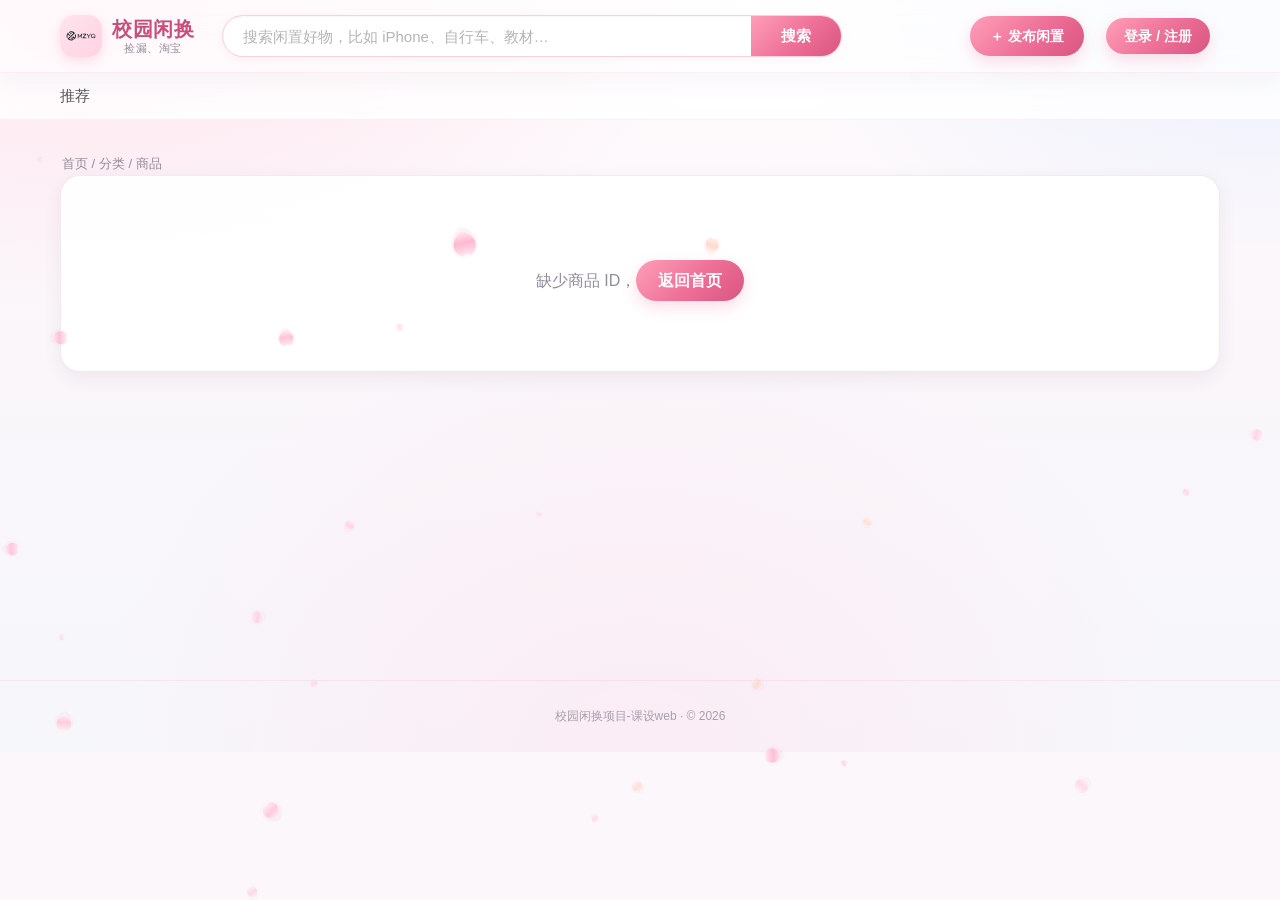
==== detail.html @ 42c60535 "feat: 校园闲换 - 校园二手交易平台（Flask + MySQL）" ====
<!DOCTYPE html>
<!-- 商品详情页：URL 中携带商品 id，如 detail.html?id=1001
     内容由 detail.js 从后端接口读取并渲染（多图相册 / 拍下下单 / 私信卖家） -->
<html lang="zh-CN">

<head>
    <meta charset="UTF-8" />
    <meta name="viewport" content="width=device-width, initial-scale=1.0" />
    <title>商品详情 - 校园闲换</title>
    <link rel="stylesheet" href="css/style.css" />
    <link rel="stylesheet" href="css/pages.css" />
    <meta name="theme-color" content="#FF9FB8" />
    <link rel="stylesheet" href="css/theme.css" />
</head>

<body data-page="detail">

    <header class="header">
        <div class="container header-inner">

            <a class="logo" href="index.html">
                <img src="logo.svg" class="logo-icon">
                <span class="logo-brand">
                    <span class="logo-text">校园闲换</span>
                    <span class="logo-sub">捡漏、淘宝</span>
                </span>
            </a>

            <div class="search-bar">
                <input type="text" id="searchInput" placeholder="搜索闲置好物，比如 iPhone、自行车、教材…" />
                <button type="button" id="searchBtn">搜索</button>
            </div>

            <div class="header-actions">
                <a class="publish-btn" href="publish.html">＋ 发布闲置</a>
                <div class="user-chip" id="userChip"></div>
            </div>

        </div>
    </header>

    <!-- 分类栏：动态生成，点击回到首页对应分类 -->
    <nav class="cat-bar">
        <div class="container cat-inner" id="catBar"></div>
    </nav>

    <main class="container main">

        <div class="breadcrumb">
            <a href="index.html">首页</a>
            / <span id="bcCat">分类</span>
            / <span id="bcTitle">商品</span>
        </div>

        <div id="detailBox"></div>

        <div class="section-card" id="descCard" style="display:none;">
            <div class="section-title">商品描述</div>
            <div class="desc-text" id="detailDesc"></div>
        </div>

        <div class="related-section" id="relatedSection" style="display:none;">
            <div class="section-title">相关推荐</div>
            <div class="product-grid" id="relatedList"></div>
        </div>

    </main>

    <footer class="footer">
        校园闲换项目-课设web · © 2026
    </footer>

    <script src="js/data.js"></script>
    <script src="js/detail.js"></script>

    <!-- 樱花飘落花瓣背景：轻量无依赖，不遮挡内容与点击 -->
    <script src="js/petals.js"></script>
</body>
</html>
---- css/style.css ----
/* ================================================================
   闲换集市 —— 闲鱼风 PC 网页样式
   配色：闲鱼黄 #FFDE00 + 价格红 #FF5000 + 浅灰页面底
   ================================================================ */

/* ---------- 一、全局重置 ---------- */
* {
    margin: 0;
    padding: 0;
    box-sizing: border-box;
}

/* ---------- 二、基础样式与主题变量 ---------- */
:root {
    --xy-yellow: #25bac5;        /* 闲鱼品牌黄 */
    --xy-yellow-dark: #a33a74;   /* 按钮悬停时的深黄 */
    --xy-red: #FF5000;           /* 价格橙红 */
    --xy-text: #222222;          /* 主文字 */
    --xy-text-sub: #999999;      /* 次要文字（灰） */
    --xy-bg: #F6F7F9;            /* 页面浅灰底 */
    --xy-border: #ECECEC;        /* 卡片/输入框边框 */
}

body {
    font-family: "HarmonyOS Sans", "PingFang SC", "Microsoft YaHei", "Helvetica Neue", Arial, sans-serif; /* 中文字体优先 */
    background: var(--xy-bg); /* 页面浅灰底 */
    color: var(--xy-text); /* 主文字 */
    line-height: 1.6; /* 行高 */
}

a {
    text-decoration: none; /* 无下划线 */
    color: inherit; /* 继承父元素颜色 */
}

ul {
    list-style: none; /* 无列表项前缀 */
}

button {
    font-family: inherit;
}

/* 内容容器：限制最大宽度并水平居中 */
.container {
    max-width: 1200px; /* 最大宽度 */
    margin: 0 auto; /* 水平居中 */
    padding: 0 20px; /* 内边距 */
}

/* 圆形小头像（昵称首字） */
.avatar { 
    flex-shrink: 0; /* 不压缩 */
    width: 30px; /* 头像宽度 */
    height: 30px; /* 头像高度 */
    border-radius: 50%; /* 圆角 */
    color: #fff; /* 文字颜色 */
    display: inline-flex; /* 内联弹性布局 */
    align-items: center; /* 垂直居中 */
    justify-content: center; /* 水平居中 */
    font-size: 13px; /* 文字大小 */
    font-weight: 600; /* 文字粗细 */
}

/* ================================================================
   三、顶部导航栏（白底，吸顶）
   ================================================================ */
.header {
    background: #fff; /* 白底 */
    position: sticky; /* 吸顶 */
    top: 0; /* 吸顶位置 */
    z-index: 100; /* 层级 */
    box-shadow: 0 1px 6px rgba(0, 0, 0, 0.06); /* 阴影 */
}

.header-inner {
    display: flex; /* 弹性布局 */
    align-items: center; /* 垂直居中 */
    gap: 28px; /* 间距 */
    height: 72px; /* 高度 */
}

/* Logo：黄色圆角方块 + 站点名 */
.logo {
    display: flex; /* 弹性布局 */
    align-items: center; /* 垂直居中 */
    gap: 10px; /* 间距 */
    flex-shrink: 0; /* 不压缩 */
}

.logo-icon {
    width: 42px; /* 图标宽度 */
    height: 42px; /* 图标高度 */
    border-radius: 12px; /* 圆角 */
    background: var(--xy-yellow); /* 背景颜色 */
    display: flex; /* 弹性布局 */
    align-items: center; /* 垂直居中 */
    justify-content: center; /* 水平居中 */
    font-size: 24px; /* 图标大小 */
}

.logo-brand {
    display: flex; /* 弹性布局 */
    flex-direction: column; /* 垂直方向 */
    align-items: center; /* 垂直居中 */
    line-height: 1.25;
}

.logo-text {
    font-size: 20px; /* 文字大小 */
    font-weight: 800; /* 文字粗细 */
    color: #111; /* 文字颜色 */
}

.logo-sub {
    font-size: 11px; /* 文字大小 */
    color: var(--xy-text-sub); /* 文字颜色 */
}

/* 搜索条：黄色描边胶囊 + 黄色搜索按钮 */
.search-bar {
    flex: 1; /* 弹性布局 */
    max-width: 620px; /* 最大宽度 */
    display: flex; /* 弹性布局 */
    align-items: center; /* 垂直居中 */
    border: 2px solid var(--xy-yellow); /* 边框 */
    border-radius: 999px; /* 圆角 */
    background: #fff; /* 背景颜色 */
    overflow: hidden; /* 隐藏超出出部分 */
}

.search-bar input {
    flex: 1; /* 弹性布局 */
    border: none; /* 无边框 */
    outline: none; /* 无轮廓线 */
    padding: 0 20px; /* 内边距 */
    font-size: 15px; /* 文字大小 */
    height: 40px; /* 高度 */
    background: transparent; /* 透明背景 */
    color: var(--xy-text); /* 文字颜色 */
}

.search-bar input::placeholder {
    color: #b5b5b5; /* 占位符文字颜色 */
}

.search-bar button {
    border: none; /* 无边框 */
    background: var(--xy-yellow); /* 背景颜色 */
    color: #111; /* 文字颜色 */
    font-weight: 700; /* 文字粗细 */
    font-size: 15px; /* 文字大小 */
    height: 40px; /* 高度 */
    padding: 0 30px; /* 内边距 */
    cursor: pointer; /* 鼠标悬停时的指针 */
    transition: background 0.2s; /* 背景颜色过渡 */
}

.search-bar button:hover {
    background: var(--xy-yellow-dark);
}

/* 导航右侧操作区 */
.header-actions {
    margin-left: auto; /* 自动左外边距 */
    display: flex; /* 弹性布局 */
    align-items: center; /* 垂直居中 */
    gap: 18px; /* 间距 */
    flex-shrink: 0; /* 不压缩 */
}

/* 发布闲置按钮（黄色胶囊） */
.publish-btn {
    background: var(--xy-yellow); /* 背景颜色 */
    color: #111; /* 文字颜色 */
    font-weight: 700; /* 文字粗细 */
    font-size: 14px; /* 文字大小 */
    padding: 9px 20px; /* 内边距 */
    border-radius: 999px; /* 圆角 */
    transition: background 0.2s, transform 0.15s; /* 背景颜色过渡 */
}

.publish-btn:hover {
    background: var(--xy-yellow-dark); /* 背景颜色 */
    color: #fff; /* 文字颜色 */
    font-weight: 700; /* 文字粗细 */
    font-size: 14px; /* 文字大小 */
    transform: translateY(-1px);
}

/* 消息入口 */
.icon-link {
    color: #555; /* 文字颜色 */
    font-size: 14px; /* 文字大小 */
    white-space: nowrap; /* 不换行 */
}

.icon-link:hover {
    color: #111; /* 文字颜色 */
}

/* 用户芯片：头像 + 昵称（点击退出登录） */
.user-chip {
    display: flex; /* 弹性布局 */
    align-items: center; /* 垂直居中 */
    gap: 8px; /* 间距 */
    cursor: pointer; /* 鼠标悬停时的指针 */
    padding: 4px 10px 4px 4px; /* 内边距 */
    border-radius: 999px; /* 圆角 */
    transition: background 0.2s; /* 背景颜色过渡 */
}

.user-chip:hover {
    background: #f4f4f4; /* 背景颜色 */
}

.user-chip .user-name {
    font-size: 14px; /* 文字大小 */
    color: #333; /* 文字颜色 */
    max-width: 96px; /* 最大宽度 */
    overflow: hidden; /* 隐藏超出出部分 */
    text-overflow: ellipsis; /* 文字超出部分省略号 */
    white-space: nowrap; /* 不换行 */
}

/* ================================================================
   四、分类导航栏（白底文字链，吸顶在导航栏下方）
   ================================================================ */
.cat-bar {
    background: #fff; /* 背景颜色 */
    border-bottom: 1px solid var(--xy-border); /* 边框 */
    position: sticky; /* 吸顶 */
    top: 72px; /* 吸顶位置 */
    z-index: 99; /* 层级 */
}

.cat-inner {
    display: flex; /* 弹性布局 */
    align-items: center; /* 垂直居中 */
    gap: 30px; /* 间距 */
    height: 46px; /* 高度 */
    overflow-x: auto; /* 水平滚动 */
    scrollbar-width: none;       /* Firefox 隐藏滚动条 */
}

.cat-inner::-webkit-scrollbar {
    display: none;               /* Chrome 隐藏滚动条 */
}

.cat-btn {
    background: none; /* 透明背景 */
    border: none; /* 无边框 */
    font-size: 15px; /* 文字大小 */
    color: #555; /* 文字颜色 */
    cursor: pointer; /* 鼠标悬停时的指针 */
    white-space: nowrap; /* 不换行 */
    padding: 4px 0; /* 内边距 */
    position: relative; /* 相对定位 */
    transition: color 0.2s; /* 文字颜色过渡 */
}

.cat-btn:hover {
    color: #111;
}

/* 分类右侧的商品数量角标 */
.cat-num {
    display: inline-block; /* 行内块 */
    min-width: 18px; /* 最小宽度 */
    margin-left: 4px; /* 左边距 */
    padding: 0 5px; /* 内边距 */
    font-size: 11px; /* 文字大小 */
    line-height: 16px; /* 行高 */
    text-align: center; /* 居中 */
    color: #999; /* 文字颜色 */
    background: #f5f5f5; /* 背景颜色 */
    border-radius: 9px; /* 圆角 */
    vertical-align: 1px; /* 垂直对齐 */
}

.cat-btn.active .cat-num {
    color: #7a5c00; /* 文字颜色 */
    background: #fff3cc; /* 背景颜色 */
}

/* 选中分类：黑色加粗 + 黄色下划线 */
.cat-btn.active {
    color: #111; /* 文字颜色 */
    font-weight: 700; /* 文字粗细 */
}

.cat-btn.active::after {
    content: ''; /* 空内容 */
    display: block; /* 块级元素 */
    margin: 0 auto; /* 居中 */
    width: 22px; /* 宽度 */
    height: 3px; /* 高度 */
    position: absolute; /* 绝对定位 */
    left: 50%;
    transform: translateX(-50%); /* 居中 */
    bottom: -8px; /* 底部位置 */
    width: 22px; /* 宽度 */
    height: 3px; /* 高度 */
    border-radius: 2px; /* 圆角 */
    background: var(--xy-yellow); /* 背景颜色 */
}

/* ================================================================
   五、主区域与筛选条
   ================================================================ */
.main {
    padding-top: 18px; /* 顶部内边距 */
    padding-bottom: 50px; /* 底部内边距 */
    min-height: 60vh; /* 最小高度 */
}

.filter-bar {
    display: flex; /* 弹性布局 */
    justify-content: space-between; /* 两端对齐 */
    align-items: center; /* 垂直居中 */
    padding: 6px 2px 16px; /* 内边距 */
    font-size: 14px; /* 文字大小 */
    color: #666; /* 文字颜色 */
}

.filter-bar strong {
    color: var(--xy-red); /* 文字颜色 */
    font-weight: 700; /* 文字粗细 */
}

/* “只看收藏”开关按钮 */
.fav-toggle {
    background: #fff; /* 背景颜色 */
    border: 1px solid var(--xy-border); /* 边框 */
    border-radius: 999px; /* 圆角 */
    padding: 7px 18px;
    font-size: 13px; /* 文字大小 */
    color: #666; /* 文字颜色 */
    cursor: pointer; /* 鼠标悬停时的指针 */
    transition: all 0.2s; /* 所有属性过渡 */
}

.fav-toggle:hover {
    border-color: var(--xy-yellow); /* 边框颜色 */
}

.fav-toggle.active {
    background: #FFF7D6; /* 背景颜色 */
    border-color: var(--xy-yellow); /* 边框颜色 */
    color: #111; /* 文字颜色 */
    font-weight: 600;
}

/* ================================================================
   六、商品网格与商品卡片
   ================================================================ */
.product-grid {
    display: grid;
    /* 自动填充：每列最小 210px，屏宽变化时列数自适应（5→4→3→2） */
    grid-template-columns: repeat(auto-fill, minmax(210px, 1fr)); /* 列模板 */
    gap: 14px; /* 间距 */
}

.product-card {
    background: #fff;
    border: 1px solid #F0F0F0; /* 边框 */
    border-radius: 12px; /* 圆角 */
    overflow: hidden; /* 隐藏超出出部分 */
    cursor: pointer; /* 鼠标悬停时的指针 */
    transition: transform 0.2s, box-shadow 0.2s; /* 所有属性过渡 */
}

.product-card:hover {
    transform: translateY(-3px);
    box-shadow: 0 10px 26px rgba(0, 0, 0, 0.1);
}

/* 图片区：正方形，收藏心形浮在右上角 */
.card-img-wrap {
    position: relative; /* 相对定位 */
    width: 100%; /* 宽度 */
    aspect-ratio: 1 / 1; /* 宽高比 */
    background: #f2f2f2; /* 背景颜色 */
}

.card-img {
    width: 100%; /* 宽度 */
    height: 100%; /* 高度 */
    object-fit: cover; /* 图片等比例缩放 */
    display: block; /* 块级元素 */
}

.fav-btn {
    position: absolute; /* 绝对定位 */
    top: 8px; /* 顶部位置 */
    right: 8px; /* 右侧位置 */
    width: 30px; /* 宽度 */
    height: 30px; /* 高度 */
    border: none; /* 无边框 */
    border-radius: 50%; /* 圆角 */
    background: rgba(255, 255, 255, 0.92); /* 背景颜色 */
    box-shadow: 0 1px 5px rgba(0, 0, 0, 0.18); /* 阴影 */
    color: #c9c9c9; /* 文字颜色 */
    font-size: 15px; /* 文字大小 */
    line-height: 1; /* 行高 */
    text-align: center; /* 居中对齐 */
    line-height: 30px; /* 行高 */
    cursor: pointer; /* 鼠标悬停时的指针 */
    transition: transform 0.15s, color 0.15s; /* 所有属性过渡 */
}

.fav-btn:hover {
    transform: scale(1.12); /* 缩放 */
    color: var(--xy-red); /* 文字颜色 */
}

.fav-btn.active {
    color: var(--xy-red); /* 文字颜色 */
}



/* 卡片文字区 */
.card-body {
    padding: 10px 12px 12px; /* 内边距 */
}

/* 标题：最多两行，超出省略 */
.card-title {
    font-size: 14px; /* 文字大小 */
    line-height: 1.4; /* 行高 */
    color: #222; /* 文字颜色 */
    height: 2.8em; /* 高度 */
    display: -webkit-box; /* 弹性布局 */
    -webkit-line-clamp: 2; /* 行数 */
    -webkit-box-orient: vertical; /* 垂直方向 */
    overflow: hidden; /* 隐藏超出出部分 */
}

/* 价格：闲鱼红，大号加粗，原价划线灰字 */
.card-price {
    margin-top: 8px; /* 顶部外边距 */
    color: var(--xy-red); /* 文字颜色 */
    font-weight: 800; /* 文字粗细 */
    font-size: 19px; /* 文字大小 */
    line-height: 1.2; /* 行高 */
}

.card-price .yuan {
    font-size: 13px; /* 文字大小 */
    font-weight: 700; /* 文字粗细 */
    margin-right: 1px; /* 右侧外边距 */
}

.card-price .orig {
    font-size: 12px; /* 文字大小 */
    font-weight: 400; /* 文字粗细 */
    color: #bbbbbb; /* 文字颜色 */
    text-decoration: line-through; /* 下划线 */
    margin-left: 8px; /* 左侧外边距 */
}

/* 卖家行：小头像 + 昵称·地区 + 想要人数 */
.card-seller {
    display: flex; /* 弹性布局 */
    align-items: center; /* 垂直居中对齐 */
    gap: 6px; /* 间距 */
    margin-top: 10px; /* 顶部外边距 */
    font-size: 12px; /* 文字大小 */
    color: var(--xy-text-sub); /* 文字颜色 */
}

.card-seller .avatar {
    width: 20px; /* 宽度 */
    height: 20px; /* 高度 */
    font-size: 10px; /* 文字大小 */
}

.card-seller .seller-name {
    overflow: hidden; /* 隐藏超出出部分 */
    text-overflow: ellipsis; /* 文字超出部分省略号 */
    white-space: nowrap; /* 不换行 */
}

.card-seller .wants {
    margin-left: auto; /* 左侧外边距 */
    /* 不压缩 */
    flex-shrink: 0;
}

/* ---------- 空状态 ---------- */
.empty-state {
    grid-column: 1 / -1; /* 占满整行 */
    /* 居中对齐 */
    text-align: center; /* 居中对齐 */
    padding: 70px 0; /* 内边距 */
    color: var(--xy-text-sub); /* 文字颜色 */
    background: #fff; /* 背景颜色 */
    border-radius: 12px; /* 圆角 */
}

.empty-state .empty-icon {
    font-size: 48px; /* 文字大小 */
    margin-bottom: 12px; /* 底部外边距 */
}

.empty-state a {
    color: #111; /* 文字颜色 */
    font-weight: 700; /* 文字粗细 */
    background: var(--xy-yellow); /* 背景颜色 */
    padding: 8px 22px; /* 内边距 */
    border-radius: 999px; /* 圆角 */
    display: inline-block; /* 行内块元素 */
    /* 顶部外边距 */
    margin-top: 14px;
}

/* ================================================================
   七、页脚
   ================================================================ */
.footer {
    background: #fff; /* 背景颜色 */
    border-top: 1px solid var(--xy-border); /* 边框 */
    text-align: center; /* 居中对齐 */
    color: #bbbbbb; /* 文字颜色 */
    font-size: 12px; /* 文字大小 */
    padding: 26px 0; /* 内边距 */
    margin-top: 20px; /* 顶部外边距 */
}

/* ================================================================
   八、发布页表单
   ================================================================ */
.form-card {
    max-width: 720px; /* 最大宽度 */
    margin: 24px auto; /* 居中 */
    background: #fff; /* 背景颜色 */
    border-radius: 16px; /* 圆角 */
    padding: 32px 36px; /* 内边距 */
}

.form-title {
    font-size: 22px; /* 文字大小 */
    font-weight: 800; /* 文字粗细 */
    margin-bottom: 6px; /* 底部外边距 */
}

.form-title .tip {
    font-size: 13px; /* 文字大小 */
    font-weight: 400; /* 文字粗细 */
    color: var(--xy-text-sub); /* 文字颜色 */
    margin-left: 10px; /* 左侧外边距 */
}

.form-item {
    margin-bottom: 20px; /* 底部外边距 */
}

.form-item label {
    display: block;
    font-size: 14px; /* 文字大小 */
    font-weight: 600; /* 文字粗细 */
    margin-bottom: 8px; /* 底部外边距 */
    color: #333;
}

.form-item label .required {
    color: var(--xy-red); /* 文字颜色 */
    margin-right: 2px; /* 右侧外边距 */
}

.form-item input[type="text"],
.form-item input[type="number"],
.form-item select,
.form-item textarea {
    width: 100%;
    border: 1px solid #E0E0E0; /* 边框 */
    border-radius: 10px; /* 圆角 */
    padding: 11px 14px;
    font-size: 14px; /* 文字大小 */
    font-family: inherit; /* 字体 */
       outline: none; /* 无轮廓线 */
    background: #fff; /* 背景颜色 */
    color: var(--xy-text); /* 文字颜色 */
    transition: border-color 0.2s; /* 边框颜色过渡 */
}

.form-item input:focus,
.form-item select:focus,
.form-item textarea:focus {
    border-color: var(--xy-yellow); /* 边框颜色 */
}

.form-item textarea {
    resize: vertical; /* 垂直调整大小 */
    line-height: 1.7; /* 行高 */
    padding: 11px 14px; /* 内边距 */
}

/* 两个表单项并排 */
.form-row {
    display: flex; /* 弹性布局 */
    gap: 18px; /* 间距 */
}

.form-row .form-item {
    flex: 1; /* 占满剩余空间 */
}

/* 预设图片选择器 */
.img-picker {
    display: grid; /* 网格布局 */
    grid-template-columns: repeat(4, 1fr); /* 4列 */
    gap: 10px; /* 间距 */
}

.img-picker label {
    position: relative;
    display: block;
    aspect-ratio: 1 / 1; /* 方形 */
    padding: 10px; /* 内边距 */
    border: 2px solid transparent; /* 边框 */
    border-radius: 10px;
    overflow: hidden;
    cursor: pointer;
    margin-bottom: 0;
}

.img-picker label.selected {
    border-color: var(--xy-yellow);
    box-shadow: 0 0 0 2px rgba(255, 222, 0, 0.35);
}

.img-picker label img {
    width: 100%;
    height: 100%;
    object-fit: cover;
    display: block;
}

.img-picker input {
    position: absolute; /* 绝对定位 */
    opacity: 0; /* 透明度 */
    /* 无指针事件 */
    pointer-events: none; /* 无指针事件 */
}

/* 发布按钮 */
.submit-btn {
    width: 100%;
    background: var(--xy-yellow);
    border: none; /* 无边框 */
    border-radius: 999px;
    padding: 14px; /* 内边距 */
    font-size: 17px;
    font-weight: 800;
    color: #111;
    cursor: pointer; /* 指针光标 */
    transition: background 0.2s, transform 0.15s;
}

.submit-btn:hover {
    background: var(--xy-yellow-dark);
    transform: translateY(-1px); /* 上移1px */
    /* 指针光标 */
    cursor: pointer;
}

/* ================================================================
   九、详情页
   ================================================================ */
.breadcrumb {
    font-size: 13px;
    color: var(--xy-text-sub); /* 文字颜色 */
    padding: 16px 2px 0; /* 内边距 */
}

.breadcrumb a:hover {
    color: #111;
}

/* 商品主卡片：左图右信息 */
.detail-card {
    display: grid;
    grid-template-columns: 440px 1fr; /* 440px 图片，1fr 信息 */
    gap: 36px;
    background: #fff;
    border-radius: 16px; /* 圆角 */
    padding: 28px; /* 内边距 */
    margin-top: 14px; /* 顶部外边距 */
}

.detail-img {
    width: 100%;
    aspect-ratio: 1 / 1;
    object-fit: cover;
    border-radius: 12px; /* 圆角 */
    background: #f2f2f2; /* 背景颜色 */
    display: block; /* 块级元素 */
    margin: 0 auto; /* 居中 */
}

.detail-title {
    font-size: 22px; /* 文字大小 */
    font-weight: 700; /* 文字粗细 */
    line-height: 1.45; /* 行高 */
}

/* 价格区：浅黄底 */
.detail-price-box {
    background: #FFF8E1; /* 背景颜色 */
    border-radius: 12px; /* 圆角 */
    padding: 16px 20px; /* 内边距 */
    margin: 18px 0; /* 外边距 */
    display: flex;
    align-items: baseline; /* 基线对齐 */
    gap: 12px;
}

.detail-price {
    color: var(--xy-red);
    font-size: 34px; /* 文字大小 */
    font-weight: 800; /* 文字粗细 */
    line-height: 1; /* 行高 */
}

.detail-price .yuan {
    font-size: 20px; /* 文字大小 */
}

.detail-orig {
    color: #b0b0b0; /* 文字颜色 */
    font-size: 14px; /* 文字大小 */
    text-decoration: line-through;
}

.detail-price-tip {
    margin-left: auto;
    font-size: 12px; /* 文字大小 */
    color: #b58a00;
}

/* 商品 meta 信息（成色/地区/浏览/发布时间） */
.detail-meta {
    display: flex;
    flex-wrap: wrap; /* 换行 */
    gap: 8px 22px;
    font-size: 13px; /* 文字大小 */
    color: var(--xy-text-sub);
    margin-bottom: 6px;
}

.detail-meta .tag {
    background: #f4f4f4; /* 背景颜色 */
    color: #666; /* 文字颜色 */
    border-radius: 4px;
    padding: 2px 8px; /* 内边距 */
}

/* 卖家卡片 */
.seller-card {
    display: flex;
    align-items: center; /* 垂直居中 */
       gap: 12px;
    border: 1px solid var(--xy-border);
    border-radius: 12px;
    padding: 14px 16px; /* 内边距 */
    margin: 18px 0; /* 外边距 */
}

.seller-card .avatar {
    width: 44px; /* 头像大小 */
    height: 44px; /* 头像大小 */
    font-size: 18px; /* 文字大小 */
}

.seller-info {
    line-height: 1.4; /* 行高 */
}

.seller-info .seller-nick {
    font-size: 15px; /* 文字大小 */
    font-weight: 700; /* 文字粗细 */
    color: #222; /* 文字颜色 */
}

.seller-info .seller-sub {
    font-size: 12px; /* 文字大小 */
    color: var(--xy-text-sub); /* 文字颜色 */
}

.seller-card .contact-btn {
    margin-left: auto;
    border: 1px solid #ddd;
    background: #fff;
    border-radius: 999px;
    padding: 8px 20px; /* 内边距 */
    font-size: 13px; /* 文字大小 */
    cursor: pointer; /* 指针光标 */
    color: #333; /* 文字颜色 */
}

.seller-card .contact-btn:hover {
    border-color: var(--xy-yellow);
}

/* 操作按钮行 */
.action-row {
    display: flex; /* 弹性布局 */
    gap: 12px;
    margin-top: 22px; /* 顶部外边距 */
}

.btn-want {
    flex: 1;
    background: var(--xy-yellow); /* 背景颜色 */
    border: none;
    border-radius: 999px;
    padding: 14px; /* 内边距 */
    font-size: 17px; /* 文字大小 */
    font-weight: 800; /* 文字粗细 */
    color: #111; /* 文字颜色 */
    cursor: pointer; /* 指针光标 */
    transition: background 0.2s, transform 0.15s; /* 过渡效果 */
}

.btn-want:hover {
    background: var(--xy-yellow-dark); /* 背景颜色 */
    transform: translateY(-1px); /* 上移1px */
}

.btn-fav {
    border: 1px solid #ddd; /* 边框 */
    background: #fff;
    border-radius: 999px; /* 圆角 */
    padding: 0 30px; /* 内边距 */
    font-size: 15px; /* 文字大小 */
    color: #555; /* 文字颜色 */
    cursor: pointer; /* 指针光标 */
    transition: all 0.2s; /* 过渡效果 */
}

.btn-fav:hover {
    border-color: var(--xy-red); /* 边框颜色 */
    color: var(--xy-red); /* 文字颜色 */
}

.btn-fav.active {
    border-color: var(--xy-red); /* 边框颜色 */
    color: var(--xy-red); /* 文字颜色 */
    background: #FFF3EF; /* 背景颜色 */
}

/* 描述区 & 相关推荐 */
.section-card {
    background: #fff; /* 背景颜色 */
    border-radius: 16px; /* 圆角 */
    padding: 24px 28px; /* 内边距 */
    margin-top: 16px; /* 顶部外边距 */
}

.section-title {
    font-size: 17px; /* 文字大小 */
    font-weight: 800; /* 文字粗细 */
    margin-bottom: 14px; /* 底部外边距 */
}

.desc-text {
    font-size: 15px;
    color: #333; /* 文字颜色 */
    line-height: 1.9; /* 行高 */
    white-space: pre-wrap; /* 保留换行符 */
}

.related-section {
    margin-top: 16px;
}

.related-section .product-grid {
    grid-template-columns: repeat(5, 1fr); /* 5列 */
}

/* ================================================================
   十、响应式适配（窄屏时减少列数）
   ================================================================ */
@media (max-width: 1100px) {
    .related-section .product-grid {
        grid-template-columns: repeat(4, 1fr); /* 4列 */
    }
}

@media (max-width: 900px) {
    .header-inner {
        flex-wrap: wrap; /* 换行 */
        justify-content: center; /* 居中对齐 */
        height: auto;
        padding: 12px 0; /* 内边距 */
        gap: 12px;
    }

    .search-bar {
        order: 3;
        max-width: none;
        width: 100%;
    }

    .cat-bar {
        top: 0;
    }

    .detail-card {
        grid-template-columns: 1fr; /* 1列 */
    }

    .detail-img {
        max-width: 420px;
        margin: 0 auto;
    }

    .related-section .product-grid {
        grid-template-columns: repeat(3, 1fr); /* 3列 */
    }

    .form-row {
        flex-direction: column; /* 垂直方向 */
        gap: 0;
    }
}

@media (max-width: 560px) {
    .icon-link {
        display: none;
    }

    .related-section .product-grid {
        grid-template-columns: repeat(2, 1fr); /* 2列 */
    }

    .img-picker {
        grid-template-columns: repeat(3, 1fr); /* 3列 */
        gap: 10px; /* 间距 */
    }

    .form-card {
        padding: 22px 18px;
    }
}
---- css/pages.css ----
/* ================================================================
   pages.css —— 迭代新增页面/组件样式
   （登录注册、个人中心、站内私信、多图上传、下拉菜单、轻提示）
   与 style.css 保持同一套配色变量，放在 style.css 之后引入
   ================================================================ */

/* ---------------- 顶部用户区（下拉菜单） ---------------- */
.user-chip {
    position: relative;
    cursor: pointer;
    user-select: none;
}

.user-chip .caret {
    font-size: 10px;
    color: var(--xy-text-sub);
    margin-left: 2px;
}

.login-entry {
    display: inline-block;
    padding: 7px 18px;
    border-radius: 999px;
    background: var(--xy-yellow);
    color: #fff;
    font-size: 14px;
    font-weight: 600;
    white-space: nowrap;
    transition: background .2s;
}

.login-entry:hover {
    background: var(--xy-yellow-dark);
}

.user-menu {
    position: absolute;
    right: 0;
    top: 46px;
    min-width: 150px;
    background: #fff;
    border: 1px solid var(--xy-border);
    border-radius: 12px;
    box-shadow: 0 8px 24px rgba(0, 0, 0, .12);
    padding: 6px;
    display: none;
    z-index: 200;
}

.user-chip.menu-open .user-menu {
    display: block;
}

.user-menu .menu-item {
    display: flex;
    align-items: center;
    justify-content: space-between;
    gap: 8px;
    padding: 9px 12px;
    border-radius: 8px;
    font-size: 14px;
    color: var(--xy-text);
    cursor: pointer;
}

.user-menu .menu-item:hover {
    background: var(--xy-bg);
}

.menu-badge {
    min-width: 18px;
    height: 18px;
    padding: 0 5px;
    border-radius: 9px;
    background: var(--xy-red);
    color: #fff;
    font-size: 11px;
    line-height: 18px;
    text-align: center;
}

/* ---------------- 轻提示 ---------------- */
#toastWrap {
    position: fixed;
    left: 50%;
    top: 76px;
    transform: translateX(-50%);
    z-index: 9999;
    display: flex;
    flex-direction: column;
    align-items: center;
    gap: 8px;
    pointer-events: none;
}

.toast {
    max-width: 78vw;
    padding: 10px 20px;
    border-radius: 999px;
    background: rgba(34, 34, 34, .88);
    color: #fff;
    font-size: 14px;
    box-shadow: 0 6px 18px rgba(0, 0, 0, .18);
    animation: toastIn .18s ease-out;
}

.toast.ok {
    background: rgba(47, 169, 115, .94);
}

.toast.err {
    background: rgba(255, 80, 0, .94);
}

@keyframes toastIn {
    from {
        opacity: 0;
        transform: translateY(-8px);
    }

    to {
        opacity: 1;
        transform: none;
    }
}

/* ---------------- 通用按钮 ---------------- */
.btn-primary,
.btn-ghost,
.btn-danger,
.btn-mini {
    border: none;
    border-radius: 999px;
    cursor: pointer;
    font-family: inherit;
    font-size: 14px;
    transition: all .2s;
}

.btn-primary {
    padding: 11px 26px;
    background: var(--xy-yellow);
    color: #fff;
    font-weight: 600;
}

.btn-primary:hover {
    background: var(--xy-yellow-dark);
}

.btn-primary:disabled {
    background: #cfd8dc;
    cursor: not-allowed;
}

.btn-ghost {
    padding: 10px 22px;
    background: #fff;
    border: 1px solid var(--xy-border);
    color: var(--xy-text);
}

.btn-ghost:hover {
    border-color: var(--xy-yellow);
    color: var(--xy-yellow-dark);
}

.btn-danger {
    padding: 10px 20px;
    background: #FFF3EF;
    color: var(--xy-red);
}

.btn-danger:hover {
    background: #ffe3d8;
}

.btn-mini {
    padding: 6px 14px;
    font-size: 13px;
    background: #fff;
    border: 1px solid var(--xy-border);
    color: var(--xy-text);
}

.btn-mini:hover {
    border-color: var(--xy-yellow);
    color: var(--xy-yellow-dark);
}

.btn-mini.solid {
    background: var(--xy-yellow);
    border-color: var(--xy-yellow);
    color: #fff;
}

.btn-block {
    display: block;
    width: 100%;
}

/* ---------------- 登录 / 注册页 ---------------- */
.auth-page {
    min-height: calc(100vh - 190px);
    display: flex;
    align-items: center;
    justify-content: center;
    padding: 40px 16px;
}

.auth-card {
    width: 100%;
    max-width: 420px;
    background: #fff;
    border-radius: 18px;
    box-shadow: 0 10px 40px rgba(0, 0, 0, .08);
    padding: 30px 30px 24px;
}

.auth-title {
    font-size: 22px;
    font-weight: 700;
    text-align: center;
}

.auth-sub {
    text-align: center;
    color: var(--xy-text-sub);
    font-size: 13px;
    margin: 6px 0 20px;
}

.auth-tabs {
    display: flex;
    background: var(--xy-bg);
    border-radius: 999px;
    padding: 4px;
    margin-bottom: 22px;
}

.auth-tab {
    flex: 1;
    text-align: center;
    padding: 9px 0;
    border-radius: 999px;
    font-size: 15px;
    color: var(--xy-text-sub);
    cursor: pointer;
    transition: all .2s;
}

.auth-tab.active {
    background: #fff;
    color: var(--xy-text);
    font-weight: 600;
    box-shadow: 0 2px 8px rgba(0, 0, 0, .08);
}

.auth-field {
    margin-bottom: 16px;
}

.auth-field label {
    display: block;
    font-size: 13px;
    color: var(--xy-text-sub);
    margin-bottom: 6px;
}

.auth-field input {
    width: 100%;
    padding: 12px 14px;
    border: 1px solid var(--xy-border);
    border-radius: 10px;
    font-size: 15px;
    font-family: inherit;
    outline: none;
    transition: border-color .2s;
    box-sizing: border-box;
}

.auth-field input:focus {
    border-color: var(--xy-yellow);
}

.captcha-row {
    display: flex;
    gap: 10px;
    align-items: stretch;
}

.captcha-row input {
    flex: 1;
    min-width: 0;
}

.captcha-img {
    width: 132px;
    height: 46px;
    border: 1px solid var(--xy-border);
    border-radius: 10px;
    cursor: pointer;
    object-fit: cover;
    background: #f8f9fb;
    flex-shrink: 0;
}

.captcha-hint {
    font-size: 12px;
    color: var(--xy-text-sub);
    margin-top: 6px;
}

.auth-error {
    display: none;
    background: #FFF3EF;
    color: var(--xy-red);
    font-size: 13px;
    padding: 9px 12px;
    border-radius: 8px;
    margin-bottom: 14px;
}

.auth-error.show {
    display: block;
}

/* ---------------- 个人中心 ---------------- */
.profile-head {
    display: flex;
    align-items: center;
    gap: 18px;
    background: #fff;
    border-radius: 16px;
    padding: 22px 24px;
    box-shadow: 0 4px 18px rgba(0, 0, 0, .05);
    margin: 18px 0 16px;
    flex-wrap: wrap;
}

/* 未登录引导（个人中心）：profileHead 容器退化为纯承载，内部由 .login-guard 承担卡片样式 */
.profile-head.is-guard {
    display: block;
    background: none;
    box-shadow: none;
    padding: 0;
}

.login-guard {
    max-width: 560px;
    margin: 22px auto 8px;
    background: #fff;
    border: 1px solid var(--xy-border);
    border-radius: 16px;
    padding: 44px 32px 40px;
    text-align: center;
    box-shadow: 0 4px 18px rgba(0, 0, 0, .05);
}

.guard-icon {
    width: 64px;
    height: 64px;
    margin: 0 auto;
    border-radius: 50%;
    background: #E6F7F8;
    color: var(--xy-yellow);
    display: flex;
    align-items: center;
    justify-content: center;
}

.guard-icon svg {
    width: 30px;
    height: 30px;
}

.guard-title {
    font-size: 20px;
    font-weight: 700;
    color: var(--xy-text);
    margin-top: 18px;
}

.guard-desc {
    font-size: 13px;
    color: var(--xy-text-sub);
    line-height: 1.7;
    max-width: 380px;
    margin: 8px auto 0;
}

.guard-actions {
    display: flex;
    justify-content: center;
    align-items: center;
    gap: 12px;
    flex-wrap: wrap;
    margin-top: 24px;
}

.guard-btn {
    display: inline-block;
    min-width: 120px;
    padding: 10px 26px;
    border-radius: 999px;
    font-size: 14px;
    font-weight: 700;
    line-height: 1.4;
    transition: background 0.2s, color 0.2s, border-color 0.2s;
}

.guard-btn.primary {
    background: var(--xy-yellow);
    color: #111;
}

.guard-btn.primary:hover {
    background: var(--xy-yellow-dark);
    color: #fff;
}

.guard-btn.ghost {
    background: #fff;
    color: #666;
    border: 1px solid var(--xy-border);
}

.guard-btn.ghost:hover {
    color: var(--xy-yellow);
    border-color: var(--xy-yellow);
}

.profile-avatar {
    width: 64px;
    height: 64px;
    border-radius: 50%;
    display: flex;
    align-items: center;
    justify-content: center;
    color: #fff;
    font-size: 26px;
    font-weight: 700;
    flex-shrink: 0;
}

.profile-meta {
    flex: 1;
    min-width: 180px;
}

.profile-nick {
    font-size: 20px;
    font-weight: 700;
    display: flex;
    align-items: center;
    gap: 8px;
}

.profile-sub {
    font-size: 13px;
    color: var(--xy-text-sub);
    margin-top: 4px;
}

.profile-stats {
    display: flex;
    gap: 26px;
    text-align: center;
}

.profile-stats .num {
    font-size: 20px;
    font-weight: 700;
    color: var(--xy-yellow-dark);
}

.profile-stats .lbl {
    font-size: 12px;
    color: var(--xy-text-sub);
}

.p-tabs {
    display: flex;
    gap: 8px;
    flex-wrap: wrap;
    margin-bottom: 14px;
}

.p-tab {
    padding: 8px 18px;
    border-radius: 999px;
    background: #fff;
    border: 1px solid var(--xy-border);
    font-size: 14px;
    cursor: pointer;
    transition: all .2s;
}

.p-tab.active {
    background: var(--xy-yellow);
    border-color: var(--xy-yellow);
    color: #fff;
    font-weight: 600;
}

.p-panel {
    display: none;
}

.p-panel.active {
    display: block;
}

.p-panel .product-grid {
    margin-top: 4px;
}

/* 订单行 */
.order-row {
    display: flex;
    gap: 14px;
    align-items: center;
    background: #fff;
    border-radius: 14px;
    padding: 14px 16px;
    margin-bottom: 12px;
    box-shadow: 0 2px 12px rgba(0, 0, 0, .04);
    flex-wrap: wrap;
}

.order-thumb {
    width: 68px;
    height: 68px;
    border-radius: 10px;
    object-fit: cover;
    background: #f2f2f2;
    flex-shrink: 0;
}

.order-info {
    flex: 1;
    min-width: 180px;
}

.order-title {
    font-size: 15px;
    font-weight: 600;
    margin-bottom: 4px;
}

.order-sub {
    font-size: 12.5px;
    color: var(--xy-text-sub);
    line-height: 1.8;
}

.order-actions {
    display: flex;
    gap: 8px;
    flex-wrap: wrap;
}

.status-pill {
    display: inline-block;
    font-size: 12px;
    padding: 2px 10px;
    border-radius: 999px;
    background: #E8F7EF;
    color: #2FA973;
    margin-left: 8px;
}

.status-pill.done {
    background: #f2f2f2;
    color: #999;
}

.status-pill.wait {
    background: #FFF3EF;
    color: var(--xy-red);
}

/* 消息会话列表 */
.conv-row {
    display: flex;
    gap: 12px;
    align-items: center;
    background: #fff;
    border-radius: 14px;
    padding: 14px 16px;
    margin-bottom: 10px;
    cursor: pointer;
    box-shadow: 0 2px 12px rgba(0, 0, 0, .04);
    transition: transform .15s;
}

.conv-row:hover {
    transform: translateY(-2px);
}

.conv-avatar {
    width: 44px;
    height: 44px;
    border-radius: 50%;
    color: #fff;
    display: flex;
    align-items: center;
    justify-content: center;
    font-weight: 700;
    flex-shrink: 0;
}

.conv-body {
    flex: 1;
    min-width: 0;
}

.conv-name {
    font-size: 14.5px;
    font-weight: 600;
}

.conv-last {
    font-size: 13px;
    color: var(--xy-text-sub);
    white-space: nowrap;
    overflow: hidden;
    text-overflow: ellipsis;
}

.conv-time {
    font-size: 12px;
    color: var(--xy-text-sub);
    text-align: right;
    flex-shrink: 0;
}

.unread-dot {
    display: inline-block;
    min-width: 18px;
    height: 18px;
    padding: 0 5px;
    border-radius: 9px;
    background: var(--xy-red);
    color: #fff;
    font-size: 11px;
    line-height: 18px;
    text-align: center;
}

/* ---------------- 发布页：多图上传 ---------------- */
.upload-grid {
    display: flex;
    flex-wrap: wrap;
    gap: 12px;
    margin-top: 10px;
}

.upload-item {
    position: relative;
    width: 98px;
    height: 98px;
    border-radius: 12px;
    overflow: hidden;
    border: 1px solid var(--xy-border);
    background: #f8f9fb;
}

.upload-item img {
    width: 100%;
    height: 100%;
    object-fit: cover;
}

.upload-item .upload-del {
    position: absolute;
    right: 3px;
    top: 3px;
    width: 20px;
    height: 20px;
    border-radius: 50%;
    background: rgba(0, 0, 0, .55);
    color: #fff;
    font-size: 13px;
    line-height: 20px;
    text-align: center;
    cursor: pointer;
    border: none;
}

.upload-add {
    width: 98px;
    height: 98px;
    border: 1px dashed #c9c9c9;
    border-radius: 12px;
    display: flex;
    flex-direction: column;
    align-items: center;
    justify-content: center;
    color: var(--xy-text-sub);
    font-size: 12px;
    cursor: pointer;
    background: #fff;
}

.upload-add:hover {
    border-color: var(--xy-yellow);
    color: var(--xy-yellow-dark);
}

.upload-add .plus {
    font-size: 24px;
    line-height: 1;
}

.upload-tip {
    font-size: 12px;
    color: var(--xy-text-sub);
    margin-top: 8px;
}

/* ---------------- 详情页：多图相册 ---------------- */
.detail-gallery {
    width: 100%;
    max-width: 100%;
    flex-shrink: 0;
}

.detail-gallery .main-img {
    width: 100%;
    aspect-ratio: 1 / 1;
    object-fit: cover;
    border-radius: 12px;
    background: #f2f2f2;
    display: block;
}

.thumb-row {
    display: flex;
    gap: 8px;
    margin-top: 10px;
    overflow-x: auto;
    padding-bottom: 4px;
}

.thumb {
    width: 62px;
    height: 62px;
    border-radius: 10px;
    object-fit: cover;
    border: 2px solid transparent;
    cursor: pointer;
    flex-shrink: 0;
    background: #f2f2f2;
}

.thumb.active {
    border-color: var(--xy-yellow);
}

/* 商品状态角标 */
.card-img-wrap {
    position: relative;
}

.sold-badge {
    position: absolute;
    left: 8px;
    top: 8px;
    background: rgba(0, 0, 0, .62);
    color: #fff;
    font-size: 12px;
    padding: 2px 10px;
    border-radius: 999px;
}

.img-count {
    position: absolute;
    right: 42px;
    top: 10px;
    background: rgba(0, 0, 0, .45);
    color: #fff;
    font-size: 11px;
    padding: 1px 8px;
    border-radius: 999px;
}

.product-card.is-sold .card-title {
    color: #999;
}

/* ---------------- 站内私信弹窗 ---------------- */
.chat-mask {
    position: fixed;
    inset: 0;
    background: rgba(0, 0, 0, .42);
    display: none;
    align-items: center;
    justify-content: center;
    z-index: 9000;
    padding: 16px;
}

.chat-mask.show {
    display: flex;
}

.chat-box {
    width: 100%;
    max-width: 460px;
    height: 78vh;
    max-height: 620px;
    background: #fff;
    border-radius: 16px;
    display: flex;
    flex-direction: column;
    overflow: hidden;
    box-shadow: 0 20px 60px rgba(0, 0, 0, .25);
}

.chat-head {
    display: flex;
    align-items: center;
    justify-content: space-between;
    padding: 12px 16px;
    border-bottom: 1px solid var(--xy-border);
}

.chat-peer {
    display: flex;
    align-items: center;
    gap: 10px;
    min-width: 0;
}

.chat-peer .avatar {
    width: 36px;
    height: 36px;
    border-radius: 50%;
    color: #fff;
    display: flex;
    align-items: center;
    justify-content: center;
    font-weight: 700;
}

.chat-peer-name {
    font-size: 15px;
    font-weight: 600;
}

.chat-peer-sub {
    font-size: 12px;
    color: var(--xy-text-sub);
}

.chat-close {
    border: none;
    background: transparent;
    font-size: 22px;
    line-height: 1;
    color: var(--xy-text-sub);
    cursor: pointer;
    padding: 4px 8px;
}

.chat-product {
    display: flex;
    gap: 10px;
    align-items: center;
    padding: 8px 16px;
    background: var(--xy-bg);
    font-size: 12.5px;
    color: var(--xy-text-sub);
}

.chat-product img {
    width: 36px;
    height: 36px;
    border-radius: 8px;
    object-fit: cover;
    background: #eee;
}

.chat-list {
    flex: 1;
    overflow-y: auto;
    padding: 16px;
    background: #fbfbfc;
    display: flex;
    flex-direction: column;
    gap: 10px;
}

.bubble {
    max-width: 76%;
    padding: 9px 13px;
    border-radius: 14px;
    font-size: 14px;
    line-height: 1.55;
    word-break: break-word;
    white-space: pre-wrap;
}

.bubble.other {
    align-self: flex-start;
    background: #fff;
    border: 1px solid var(--xy-border);
    border-top-left-radius: 4px;
}

.bubble.me {
    align-self: flex-end;
    background: var(--xy-yellow);
    color: #fff;
    border-top-right-radius: 4px;
}

.bubble-time {
    align-self: center;
    font-size: 11.5px;
    color: #bbb;
}

.chat-input {
    display: flex;
    gap: 8px;
    padding: 10px 12px;
    border-top: 1px solid var(--xy-border);
    align-items: flex-end;
}

.chat-input textarea {
    flex: 1;
    height: 42px;
    max-height: 110px;
    resize: none;
    border: 1px solid var(--xy-border);
    border-radius: 10px;
    padding: 10px 12px;
    font-family: inherit;
    font-size: 14px;
    outline: none;
    box-sizing: border-box;
}

.chat-input textarea:focus {
    border-color: var(--xy-yellow);
}

.chat-input button {
    padding: 0 18px;
    height: 42px;
    border: none;
    border-radius: 10px;
    background: var(--xy-yellow);
    color: #fff;
    font-size: 14px;
    font-weight: 600;
    cursor: pointer;
    font-family: inherit;
}

.chat-input button:hover {
    background: var(--xy-yellow-dark);
}

/* ---------------- 详情页操作区补充 ---------------- */
.btn-buy {
    padding: 12px 34px;
    border: none;
    border-radius: 999px;
    background: var(--xy-red);
    color: #fff;
    font-size: 15px;
    font-weight: 600;
    cursor: pointer;
    font-family: inherit;
    transition: opacity .2s;
}

.btn-buy:hover {
    opacity: .88;
}

.btn-buy:disabled {
    background: #d5d5d5;
    cursor: not-allowed;
}

.action-row {
    display: flex;
    gap: 10px;
    flex-wrap: wrap;
    align-items: center;
}

@media (max-width: 720px) {
    .detail-gallery {
        width: 100%;
    }

    .profile-stats {
        gap: 16px;
    }

    .captcha-img {
        width: 112px;
    }
}

/* ================================================================
   个人中心（profile.html）：标签页 / 我的发布 / 订单 / 私信会话
   ================================================================ */
.profile-info {
    flex: 1;
    min-width: 180px;
}

.profile-stats>div {
    display: flex;
    flex-direction: column;
    min-width: 58px;
}

.profile-stats strong {
    font-size: 20px;
    font-weight: 700;
    color: var(--xy-yellow-dark);
}

.profile-stats span {
    font-size: 12px;
    color: var(--xy-text-sub);
}

.btn-logout {
    padding: 9px 20px;
    border: 1px solid var(--xy-border);
    border-radius: 999px;
    background: #fff;
    color: var(--xy-text-sub);
    font-size: 13.5px;
    font-family: inherit;
    cursor: pointer;
    transition: all .2s;
    flex-shrink: 0;
}

.btn-logout:hover {
    border-color: var(--xy-red);
    color: var(--xy-red);
}

/* 标签页 */
.tabs {
    display: flex;
    gap: 8px;
    flex-wrap: wrap;
    margin: 6px 0 16px;
}

.tab {
    padding: 9px 20px;
    border-radius: 999px;
    background: #fff;
    border: 1px solid var(--xy-border);
    font-size: 14px;
    font-family: inherit;
    color: var(--xy-text);
    cursor: pointer;
    transition: all .2s;
}

.tab.active {
    background: var(--xy-yellow);
    border-color: var(--xy-yellow);
    color: #fff;
    font-weight: 600;
}

.tab-panel {
    min-height: 120px;
}

.sub-tabs {
    display: flex;
    gap: 18px;
    margin-bottom: 14px;
    border-bottom: 1px solid var(--xy-border);
}

.sub-tab {
    position: relative;
    padding: 8px 2px 10px;
    border: none;
    background: transparent;
    font-size: 14px;
    font-family: inherit;
    color: var(--xy-text-sub);
    cursor: pointer;
}

.sub-tab.active {
    color: var(--xy-text);
    font-weight: 600;
}

.sub-tab.active::after {
    content: '';
    position: absolute;
    left: 0;
    right: 0;
    bottom: -1px;
    height: 2px;
    border-radius: 2px;
    background: var(--xy-yellow);
}

/* 未读角标 */
.badge {
    display: inline-block;
    min-width: 18px;
    height: 18px;
    padding: 0 5px;
    border-radius: 9px;
    background: var(--xy-red);
    color: #fff;
    font-size: 11px;
    line-height: 18px;
    text-align: center;
    vertical-align: 1px;
}

/* 我发布的：卡片 + 操作条 */
.owner-card {
    display: flex;
    flex-direction: column;
}

.owner-actions {
    display: flex;
    gap: 8px;
    margin-top: 8px;
    flex-wrap: wrap;
}

.btn-mini.primary {
    background: var(--xy-yellow);
    border-color: var(--xy-yellow);
    color: #fff;
}

.btn-mini.primary:hover {
    background: var(--xy-yellow-dark);
    color: #fff;
}

.btn-mini.danger {
    background: #FFF3EF;
    border-color: transparent;
    color: var(--xy-red);
}

.btn-mini.danger:hover {
    background: #ffe3d8;
    color: var(--xy-red);
}

/* 订单行（补齐 profile.js 使用的结构） */
.order-img {
    width: 68px;
    height: 68px;
    border-radius: 10px;
    object-fit: cover;
    background: #f2f2f2;
    flex-shrink: 0;
}

.order-main {
    flex: 1;
    min-width: 180px;
}

.order-main a {
    color: inherit;
    text-decoration: none;
}

.order-main a:hover {
    color: var(--xy-yellow-dark);
}

.order-price {
    font-size: 16px;
    font-weight: 700;
    color: var(--xy-red);
    white-space: nowrap;
}

.order-status {
    display: inline-block;
    font-size: 12px;
    padding: 3px 12px;
    border-radius: 999px;
    white-space: nowrap;
}

.order-status.warn {
    background: #FFF6E5;
    color: #D98B00;
}

.order-status.info {
    background: #EAF3FF;
    color: #2F7FD9;
}

.order-status.ok {
    background: #E8F7EF;
    color: #2FA973;
}

.order-status.muted {
    background: #f2f2f2;
    color: #999;
}

.order-tip {
    font-size: 12.5px;
    color: var(--xy-text-sub);
}

/* 私信会话（补齐 profile.js 使用的结构） */
.conv-main {
    flex: 1;
    min-width: 0;
}

.conv-top {
    display: flex;
    align-items: baseline;
    justify-content: space-between;
    gap: 10px;
}

.conv-good {
    margin-top: 4px;
    font-size: 12px;
    color: var(--xy-yellow-dark);
    background: #FFF8E1;
    display: inline-block;
    padding: 1px 8px;
    border-radius: 6px;
    max-width: 100%;
    overflow: hidden;
    text-overflow: ellipsis;
    white-space: nowrap;
}

/* 登录/注册表单容器 */
.auth-form {
    display: block;
}
---- css/theme.css ----
/* ================================================================
   theme.css —— 全站视觉升级（樱花主题 · v3）
   ----------------------------------------------------------------
   设计语言来源：桌面 index.html（樱花花瓣动效参考页）
     · 花瓣配色：RGB(1.0,0.8,0.75) → (1.0,0.9,0.87)，即 #FFCCC0 ~ #FFE6DE
     · 氛围光：中心通透 + 四周柔和渐隐，整体轻盈不厚重
     · 材质：大圆角、柔光阴影、通透描边、克制的层级对比
   本文件只做「视觉覆盖」，不改任何布局结构、类名与交互逻辑：
     · 在 css/pages.css 之后引入，同名选择器自然覆盖
     · 只覆盖颜色 / 阴影 / 圆角 / 过渡等表现层属性
   ================================================================ */

/* ================================================================
   一、设计令牌（Design Tokens）
   ================================================================ */
:root {
    /* —— 樱花色阶 —— */
    --sakura-1: #FFF2F6;
    /* 极浅：底色 */
    --sakura-2: #FFD6E3;
    /* 浅：描边 / 选中态底 */
    --sakura-3: #FFB3C9;
    /* 中：花瓣主色 */
    --sakura-4: #EE6F97;
    /* 深：主按钮 / 强调 */
    --sakura-5: #C94E79;
    /* 最深：文字强调 */

    /* —— 覆盖原有主题变量（变量名保持不变，全站自动换肤）—— */
    --xy-yellow: #EE6F97;
    /* 原为青绿，现为樱花粉主色 */
    --xy-yellow-dark: #D8557F;
    /* 主色加深（悬停态） */
    --xy-red: #FF5A45;
    /* 价格色：暖珊瑚红，与粉拉开层次 */
    --xy-text: #2C2530;
    /* 主文字：墨紫，替代纯黑更柔和 */
    --xy-text-sub: #948C9E;
    /* 次要文字：灰紫 */
    --xy-bg: #FBF7FA;
    /* 页面浅底 */
    --xy-border: #F2E7EE;
    /* 分隔线 / 卡片描边 */

    /* —— 渐变 / 阴影 / 圆角 —— */
    --brand-grad: linear-gradient(135deg, #FF9FB8 0%, #EE6F97 55%, #D8557F 100%);
    --brand-grad-soft: linear-gradient(135deg, #FFE4EC 0%, #FFD2E1 100%);
    --glow-brand: 0 8px 22px rgba(238, 111, 151, .32);
    --shadow-xs: 0 2px 8px rgba(80, 45, 70, .05);
    --shadow-sm: 0 6px 18px rgba(80, 45, 70, .07);
    --shadow-md: 0 14px 34px rgba(80, 45, 70, .12);
    --radius-md: 16px;
    --radius-lg: 20px;
}

/* ================================================================
   二、页面底色与氛围光（参考页的通透感）
   ================================================================ */
body {
    background-color: var(--xy-bg);
    background-image:
        radial-gradient(1100px 620px at 6% -10%, rgba(255, 199, 217, .55) 0%, rgba(255, 199, 217, 0) 62%),
        radial-gradient(900px 520px at 98% -6%, rgba(203, 223, 255, .5) 0%, rgba(203, 223, 255, 0) 58%),
        radial-gradient(900px 760px at 50% 104%, rgba(255, 226, 238, .55) 0%, rgba(255, 226, 238, 0) 62%),
        linear-gradient(180deg, #FFFCFD 0%, #FAF6FA 45%, #F6F7FB 100%);
    background-repeat: no-repeat;
    -webkit-font-smoothing: antialiased;
}

::selection {
    background: var(--sakura-2);
    color: #8C2F53;
}

/* ================================================================
   三、花瓣画布（js/petals.js 注入，轻量无依赖）
   —— 固定全屏、不接收鼠标事件（不遮挡点击）
   ================================================================ */
#petal-canvas {
    position: fixed;
    inset: 0;
    width: 100%;
    height: 100%;
    z-index: 2;
    /* 顶栏(100)/下拉菜单(200)/弹窗(9000) 均在其之上 */
    pointer-events: none;
    /* 关键：花瓣层不吃点击、不挡表单 */
    display: block;
}

@media (prefers-reduced-motion: reduce) {
    #petal-canvas {
        display: none;
        /* 系统关闭动画时不显示花瓣 */
    }
}

/* ================================================================
   四、顶部导航 / 搜索条 / 分类栏
   ================================================================ */
.header {
    background: rgba(255, 255, 255, .78);
    -webkit-backdrop-filter: saturate(1.6) blur(14px);
    backdrop-filter: saturate(1.6) blur(14px);
    border-bottom: 1px solid rgba(238, 111, 151, .10);
    box-shadow: 0 6px 24px rgba(80, 45, 70, .05);
}

.logo-icon {
    background: var(--brand-grad-soft);
    border-radius: 14px;
    padding: 5px;
    box-shadow: 0 4px 12px rgba(238, 111, 151, .22);
}

.logo-text {
    color: var(--sakura-5);
    letter-spacing: .5px;
}

.logo-sub {
    letter-spacing: .5px;
}

/* 搜索条：柔粉描边 + 聚焦光晕 */
.search-bar {
    border: 1.5px solid rgba(238, 111, 151, .32);
    background: rgba(255, 255, 255, .92);
    box-shadow: inset 0 1px 2px rgba(80, 45, 70, .04), 0 2px 10px rgba(238, 111, 151, .08);
    transition: border-color .22s, box-shadow .22s;
}

.search-bar:focus-within {
    border-color: var(--sakura-4);
    box-shadow: 0 0 0 4px rgba(238, 111, 151, .14);
}

.search-bar button {
    background: var(--brand-grad);
    color: #fff;
    font-weight: 700;
}

.search-bar button:hover {
    background: var(--xy-yellow-dark);
    /* 悬停转纯色加深 */
}

/* 分类栏：与顶栏一致的玻璃质感 */
.cat-bar {
    background: rgba(255, 255, 255, .82);
    -webkit-backdrop-filter: saturate(1.4) blur(12px);
    backdrop-filter: saturate(1.4) blur(12px);
    border-bottom: 1px solid rgba(238, 111, 151, .10);
}

.cat-num {
    background: #FBF2F6;
    color: #A08F9B;
}

.cat-btn.active .cat-num {
    background: var(--sakura-2);
    color: var(--sakura-5);
}

.cat-btn.active::after {
    background: var(--brand-grad);
    width: 24px;
    border-radius: 3px;
}

/* ================================================================
   五、商品网格与商品卡片
   ================================================================ */
.product-card {
    background: rgba(255, 255, 255, .94);
    border: 1px solid rgba(242, 231, 238, .9);
    border-radius: 18px;
    box-shadow: var(--shadow-xs);
    transition: transform .28s cubic-bezier(.22, .61, .36, 1), box-shadow .28s;
}

.product-card:hover {
    transform: translateY(-6px);
    box-shadow: var(--shadow-md);
    border-color: rgba(238, 111, 151, .28);
}

.card-img {
    transition: transform .5s cubic-bezier(.22, .61, .36, 1);
}

.product-card:hover .card-img {
    transform: scale(1.05);
}

/* 收藏心形：悬停泛粉 */
.fav-btn:hover,
.fav-btn.active {
    color: var(--sakura-4);
}

/* 价格：收紧字距，视觉更利落 */
.card-price {
    letter-spacing: -.3px;
}

.card-title {
    color: #33303A;
}

/* ================================================================
   六、通用卡片容器（统一材质）
   ================================================================ */
.section-card,
.form-card,
.detail-card,
.auth-card,
.login-guard,
.profile-head,
.chat-box {
    background: rgba(255, 255, 255, .95);
    border: 1px solid rgba(242, 231, 238, .9);
    border-radius: var(--radius-lg);
    box-shadow: var(--shadow-sm);
}

.profile-head.is-guard {
    background: none;
    border: none;
    box-shadow: none;
}

.section-title {
    letter-spacing: .3px;
}

.empty-state {
    background: rgba(255, 255, 255, .92);
    border: 1px solid rgba(242, 231, 238, .9);
    border-radius: var(--radius-lg);
    box-shadow: var(--shadow-sm);
}

.footer {
    background: transparent;
    border-top: 1px solid rgba(238, 111, 151, .12);
    color: #A79FAD;
}

/* ================================================================
   七、按钮 / 标签页 / 表单控件
   ================================================================ */
/* —— 主按钮统一为樱花渐变 + 白字 + 柔光 —— */
.publish-btn,
.submit-btn,
.btn-want,
.btn-primary,
.btn-mini.solid,
.btn-mini.primary,
.login-entry,
.empty-state a,
.guard-btn.primary,
.chat-input button {
    background: var(--brand-grad);
    color: #fff;
    border-color: transparent;
    box-shadow: 0 6px 16px rgba(238, 111, 151, .24);
}

.publish-btn:hover,
.submit-btn:hover,
.btn-want:hover,
.btn-primary:hover,
.btn-mini.solid:hover,
.btn-mini.primary:hover,
.login-entry:hover,
.guard-btn.primary:hover,
.chat-input button:hover {
    background: var(--brand-grad);
    color: #fff;
    filter: brightness(1.04);
    transform: translateY(-1px);
    box-shadow: var(--glow-brand);
}

/* —— 次要按钮：通透白底 + 粉色悬停 —— */
.btn-ghost,
.btn-mini,
.btn-logout,
.btn-fav,
.contact-btn,
.fav-toggle {
    background: rgba(255, 255, 255, .92);
    border: 1px solid var(--xy-border);
    transition: border-color .2s, color .2s, background .2s, box-shadow .2s, transform .18s;
}

.btn-ghost:hover,
.btn-mini:hover,
.btn-fav:hover,
.contact-btn:hover,
.fav-toggle:hover {
    border-color: var(--sakura-3);
    color: var(--sakura-5);
}

.btn-fav.active {
    background: #FFEFF4;
    border-color: var(--sakura-3);
    color: var(--sakura-4);
}

.fav-toggle.active {
    background: #FFEAF1;
    border-color: var(--sakura-3);
    color: var(--sakura-5);
    font-weight: 600;
}

.fav-toggle:hover {
    border-color: var(--sakura-3);
}

/* 危险按钮：柔和粉底 */
.btn-danger,
.btn-mini.danger {
    background: #FFEFF1;
    color: #F0445A;
}

.btn-danger:hover,
.btn-mini.danger:hover {
    background: #FFE0E5;
    color: #F0445A;
}

/* —— 标签页：胶囊 + 渐变激活态 —— */
.p-tab,
.tab {
    background: rgba(255, 255, 255, .92);
    border: 1px solid var(--xy-border);
    color: #6B6270;
}

.p-tab.active,
.tab.active {
    background: var(--brand-grad);
    border-color: transparent;
    color: #fff;
    font-weight: 600;
    box-shadow: 0 6px 16px rgba(238, 111, 151, .24);
}

.sub-tab.active::after {
    background: var(--brand-grad);
}

/* —— 表单控件：聚焦粉色光晕 —— */
.form-item input[type="text"],
.form-item input[type="number"],
.form-item select,
.form-item textarea,
.auth-field input,
.chat-input textarea {
    border: 1px solid var(--xy-border);
    background: rgba(255, 255, 255, .94);
    transition: border-color .2s, box-shadow .2s;
}

.form-item input:focus,
.form-item select:focus,
.form-item textarea:focus,
.auth-field input:focus,
.chat-input textarea:focus {
    border-color: var(--sakura-3);
    box-shadow: 0 0 0 4px rgba(238, 111, 151, .12);
}

.img-picker label.selected {
    border-color: var(--sakura-4);
    box-shadow: 0 0 0 3px rgba(238, 111, 151, .22);
}

.upload-add:hover {
    border-color: var(--sakura-3);
    color: var(--sakura-5);
}

/* ================================================================
   八、详情页
   ================================================================ */
.breadcrumb a:hover {
    color: var(--sakura-5);
}

.detail-price-box {
    background: linear-gradient(120deg, #FFF3F7 0%, #FFE8F0 58%, #FFEDE8 100%);
    border: 1px solid rgba(238, 111, 151, .14);
    border-radius: var(--radius-md);
}

.detail-price-tip {
    color: var(--sakura-5);
}

.detail-meta .tag {
    background: #FBF5F8;
    color: #7C7286;
}

.seller-card {
    border: 1px solid var(--xy-border);
    background: rgba(255, 255, 255, .8);
    transition: border-color .2s, box-shadow .2s;
}

.seller-card:hover {
    border-color: rgba(238, 111, 151, .28);
    box-shadow: var(--shadow-xs);
}

.thumb.active {
    border-color: var(--sakura-4);
}

/* ================================================================
   九、个人中心（资料卡 / 订单 / 会话）
   ================================================================ */
.profile-avatar {
    box-shadow: 0 6px 16px rgba(80, 45, 70, .16);
}

.profile-stats .num,
.profile-stats strong {
    color: var(--sakura-5);
}

.order-row,
.conv-row {
    background: rgba(255, 255, 255, .95);
    border: 1px solid rgba(242, 231, 238, .9);
    border-radius: var(--radius-md);
    box-shadow: var(--shadow-xs);
}

.conv-row:hover {
    border-color: rgba(238, 111, 151, .28);
    box-shadow: var(--shadow-sm);
}

.status-pill {
    background: #EAF7F1;
    color: #2FA973;
}

.status-pill.wait {
    background: #FFEFEC;
    color: var(--xy-red);
}

.order-status {
    border: 1px solid transparent;
}

.order-main a:hover,
.order-title a:hover {
    color: var(--sakura-5);
}

.conv-good {
    background: #FFF3F7;
    color: var(--sakura-5);
}

/* 私信弹窗 */
.chat-head,
.chat-input {
    border-color: var(--xy-border);
}

.chat-list {
    background: linear-gradient(180deg, #FDF9FC 0%, #F8F4F8 100%);
}

.chat-product {
    background: #FBF4F8;
}

.bubble.other {
    background: #fff;
    border: 1px solid var(--xy-border);
    box-shadow: var(--shadow-xs);
}

.bubble.me {
    background: var(--brand-grad);
    color: #fff;
    box-shadow: 0 6px 16px rgba(238, 111, 151, .26);
}

/* ================================================================
   十、登录 / 注册页
   ================================================================ */
.auth-tabs {
    background: #F7F1F5;
}

.auth-tab.active {
    background: #fff;
    color: var(--sakura-5);
    box-shadow: 0 2px 10px rgba(238, 111, 151, .16);
}

.auth-error {
    background: #FFEFF1;
    color: #F0445A;
}

.guard-icon {
    background: linear-gradient(135deg, #FFEAF1 0%, #FFDCE8 100%);
    color: var(--sakura-4);
    box-shadow: 0 8px 20px rgba(238, 111, 151, .18);
}

/* ================================================================
   十一、轻提示 / 滚动条
   ================================================================ */
.toast {
    border-radius: 14px;
    background: rgba(44, 37, 48, .9);
    -webkit-backdrop-filter: blur(6px);
    backdrop-filter: blur(6px);
    box-shadow: 0 10px 26px rgba(80, 45, 70, .22);
}

.toast.ok {
    background: rgba(47, 169, 115, .94);
}

.toast.err {
    background: rgba(240, 68, 90, .94);
}

::-webkit-scrollbar {
    width: 10px;
    height: 10px;
}

::-webkit-scrollbar-track {
    background: transparent;
}

::-webkit-scrollbar-thumb {
    background: linear-gradient(180deg, #FFC7D9, #EE6F97);
    border: 2px solid transparent;
    background-clip: content-box;
    border-radius: 10px;
}

::-webkit-scrollbar-thumb:hover {
    background: linear-gradient(180deg, #FFB3C9, #D8557F);
    background-clip: content-box;
}

/* ================================================================
   十二、入场动效（仅静态容器，避免影响动态卡片的悬停变换）
   ================================================================ */
@keyframes riseIn {
    from {
        opacity: 0;
        transform: translateY(10px);
    }

    to {
        opacity: 1;
        transform: none;
    }
}

.section-card,
.form-card,
.auth-card,
.login-guard,
.profile-head {
    animation: riseIn .5s cubic-bezier(.22, .61, .36, 1);
}

@media (prefers-reduced-motion: reduce) {

    .section-card,
    .form-card,
    .auth-card,
    .login-guard,
    .profile-head,
    .product-card,
    .card-img,
    .tab,
    .p-tab {
        animation: none;
        transition: none;
    }
}

/* ================================================================
   十三、移动端细节（在原有响应式基础上做视觉微调，不改结构）
   ================================================================ */
@media (max-width: 640px) {
    .container {
        padding: 0 14px;
    }

    .header-inner {
        gap: 12px;
    }

    .logo-icon {
        width: 38px;
        height: 38px;
    }

    .logo-text {
        font-size: 18px;
    }

    .product-grid {
        grid-template-columns: repeat(auto-fill, minmax(150px, 1fr));
        gap: 10px;
    }

    .card-body {
        padding: 9px 10px 11px;
    }

    .card-price {
        font-size: 18px;
    }

    .product-card {
        border-radius: 14px;
    }

    .detail-card,
    .section-card {
        padding: 18px;
        border-radius: var(--radius-md);
    }

    .form-card {
        border-radius: var(--radius-md);
    }
}
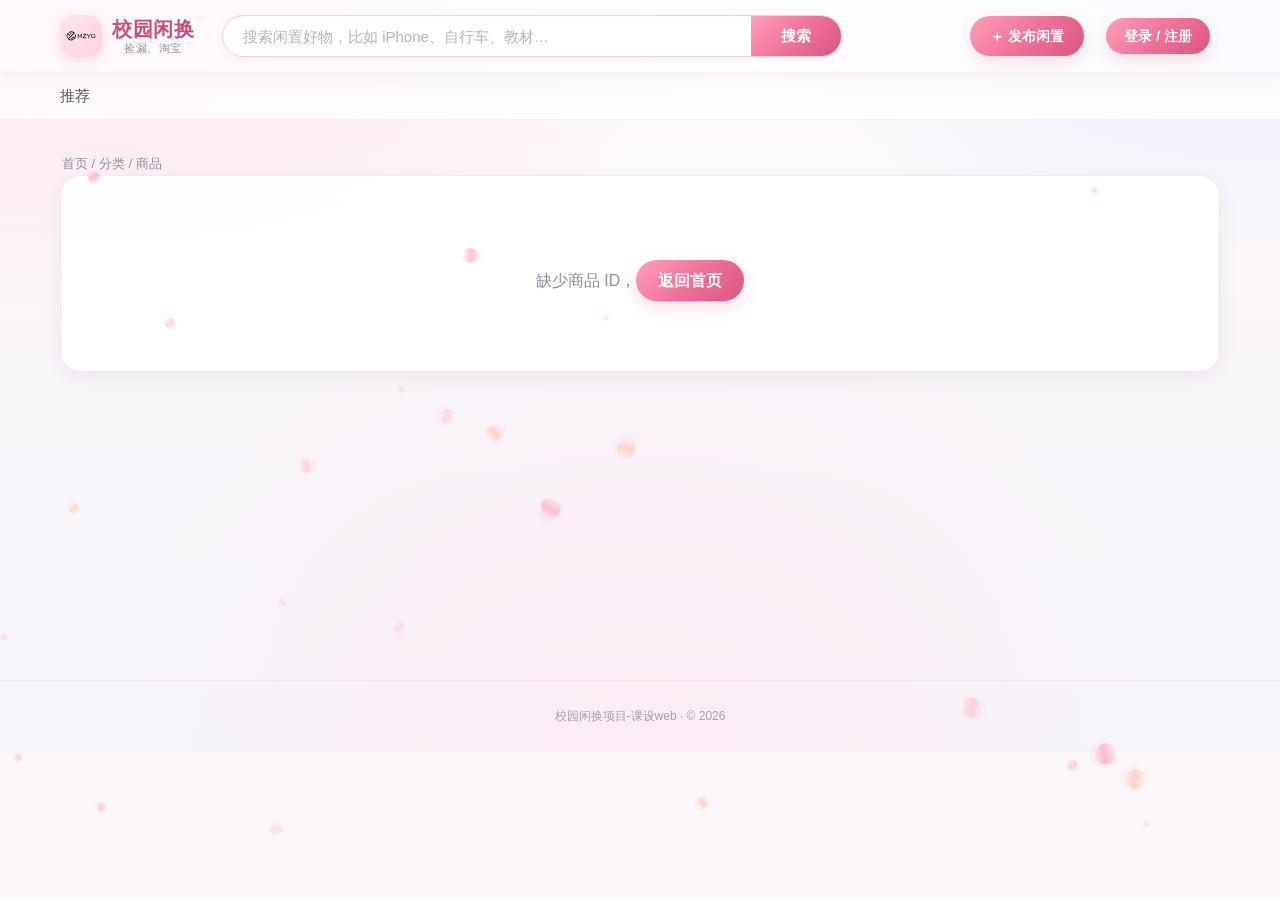
==== commit fab0d34c: "feat: v2.0.0 新增订单评价与开源化改造" ====
--- a/detail.html
+++ b/detail.html
@@ -59,6 +59,13 @@
             <div class="desc-text" id="detailDesc"></div>
         </div>
 
+        <!-- 商品评价：平均分 + 星级分布 + 评价列表（订单完成后买家可评价，接口 /api/products/<id>/reviews） -->
+        <div class="section-card" id="reviewCard" style="display:none;">
+            <div class="section-title">商品评价 <span class="review-total" id="reviewTotal"></span></div>
+            <div class="review-summary" id="reviewSummary" style="display:none;"></div>
+            <div id="reviewList"></div>
+        </div>
+
         <div class="related-section" id="relatedSection" style="display:none;">
             <div class="section-title">相关推荐</div>
             <div class="product-grid" id="relatedList"></div>
--- a/css/pages.css
+++ b/css/pages.css
@@ -323,6 +323,29 @@
 
 .auth-error.show {
     display: block;
+}
+
+.demo-accounts {
+    margin-top: 18px;
+    padding: 12px 14px;
+    background: var(--xy-bg);
+    border-radius: 12px;
+    font-size: 12.5px;
+    color: var(--xy-text-sub);
+    line-height: 1.9;
+}
+
+.demo-accounts b {
+    color: var(--xy-text);
+}
+
+.demo-accounts code {
+    background: #fff;
+    border: 1px solid var(--xy-border);
+    border-radius: 5px;
+    padding: 1px 6px;
+    color: var(--xy-yellow-dark);
+    cursor: pointer;
 }
 
 /* ---------------- 个人中心 ---------------- */
@@ -1262,3 +1285,329 @@
 .auth-form {
     display: block;
 }
+
+/* ================================================================
+   个人信息修改弹窗 + 订单评价弹窗 + 评价列表（实验3 新增功能样式）
+   ================================================================ */
+
+/* ---------------- 通用弹窗 ---------------- */
+.modal-mask {
+    position: fixed;
+    inset: 0;
+    background: rgba(0, 0, 0, .42);
+    display: none;
+    align-items: center;
+    justify-content: center;
+    z-index: 9000;
+    padding: 16px;
+}
+
+.modal-mask.show {
+    display: flex;
+}
+
+.modal-box {
+    width: 100%;
+    max-width: 440px;
+    max-height: 88vh;
+    overflow-y: auto;
+    background: #fff;
+    border-radius: 16px;
+    padding: 20px 22px 22px;
+    box-shadow: 0 20px 60px rgba(0, 0, 0, .25);
+}
+
+.modal-head {
+    display: flex;
+    align-items: center;
+    justify-content: space-between;
+    margin-bottom: 16px;
+}
+
+.modal-title {
+    font-size: 17px;
+    font-weight: 700;
+    color: var(--xy-text);
+}
+
+.modal-close {
+    border: none;
+    background: transparent;
+    font-size: 22px;
+    line-height: 1;
+    color: #999;
+    cursor: pointer;
+    padding: 0 4px;
+}
+
+.modal-close:hover {
+    color: var(--xy-yellow-dark);
+}
+
+.modal-form {
+    display: block;
+}
+
+.modal-form .form-item input[type="password"] {
+    width: 100%;
+    border: 1px solid #E0E0E0;
+    border-radius: 10px;
+    padding: 11px 14px;
+    font-size: 14px;
+    font-family: inherit;
+    outline: none;
+    transition: border-color .2s;
+}
+
+.modal-form .form-item input[type="password"]:focus {
+    border-color: var(--sakura-3);
+}
+
+/* 禁用态输入框（登录账号不可修改） */
+.modal-form .form-item input:disabled {
+    background: #F7F7F7;
+    color: #999;
+    cursor: not-allowed;
+}
+
+/* ---------------- 头像选择（预览 + 上传 / 清除） ---------------- */
+.avatar-picker {
+    display: flex;
+    align-items: center;
+    gap: 14px;
+}
+
+.avatar-picker-side {
+    display: flex;
+    align-items: center;
+    flex-wrap: wrap;
+    gap: 8px;
+}
+
+/* 大号头像：个人中心 / 弹窗预览通用（span 色块与 img 图片两种形态） */
+.avatar-lg {
+    width: 64px;
+    height: 64px;
+    border-radius: 50%;
+    font-size: 26px;
+    font-weight: 700;
+    color: #fff;
+    display: flex;
+    align-items: center;
+    justify-content: center;
+    flex-shrink: 0;
+}
+
+img.avatar,
+img.avatar-lg,
+img.profile-avatar {
+    object-fit: cover;
+}
+
+.upload-tip {
+    font-size: 12px;
+    color: #999;
+    flex-basis: 100%;
+}
+
+/* ---------------- 星级评分：输入 + 展示 ---------------- */
+.star-picker {
+    display: flex;
+    align-items: center;
+    gap: 4px;
+}
+
+.star-picker .star {
+    border: none;
+    background: transparent;
+    font-size: 26px;
+    line-height: 1;
+    color: #E3E3E3;
+    cursor: pointer;
+    padding: 0 2px;
+    transition: color .15s, transform .15s;
+}
+
+.star-picker .star.on {
+    color: #FFC107;
+}
+
+.star-picker .star:hover {
+    transform: scale(1.12);
+}
+
+.star-tip {
+    margin-left: 10px;
+    font-size: 13px;
+    color: var(--xy-text-sub);
+}
+
+.stars {
+    color: #FFC107;
+    font-size: 15px;
+    letter-spacing: 1px;
+}
+
+/* ---------------- 评价弹窗中的订单信息 ---------------- */
+.review-target {
+    margin-bottom: 14px;
+}
+
+.review-good-name {
+    font-size: 15px;
+    font-weight: 700;
+    color: var(--xy-text);
+}
+
+.review-good-sub {
+    margin-top: 4px;
+    font-size: 12px;
+    color: var(--xy-text-sub);
+}
+
+/* ---------------- 评价汇总（平均分 + 星级分布） ---------------- */
+.review-total {
+    font-size: 13px;
+    font-weight: 400;
+    color: var(--xy-text-sub);
+}
+
+.review-summary {
+    display: flex;
+    align-items: center;
+    gap: 24px;
+    padding: 14px 18px;
+    margin-bottom: 14px;
+    background: #FFFDF7;
+    border: 1px solid var(--xy-border);
+    border-radius: 12px;
+}
+
+.review-score {
+    display: flex;
+    flex-direction: column;
+    align-items: center;
+    min-width: 84px;
+}
+
+.review-score strong {
+    font-size: 30px;
+    color: var(--xy-yellow-dark);
+    line-height: 1.1;
+}
+
+.review-score span {
+    font-size: 12px;
+    color: var(--xy-text-sub);
+}
+
+.review-summary-side {
+    flex: 1;
+    min-width: 0;
+}
+
+.review-summary-sub {
+    display: block;
+    margin: 4px 0 8px;
+    font-size: 12px;
+    color: var(--xy-text-sub);
+}
+
+.dist-row {
+    display: flex;
+    align-items: center;
+    gap: 8px;
+    font-size: 12px;
+    color: var(--xy-text-sub);
+    line-height: 1.9;
+}
+
+.dist-star {
+    width: 34px;
+    flex-shrink: 0;
+}
+
+.dist-bar {
+    flex: 1;
+    height: 6px;
+    background: #F1EBEF;
+    border-radius: 999px;
+    overflow: hidden;
+}
+
+.dist-bar i {
+    display: block;
+    height: 100%;
+    background: #FFC107;
+    border-radius: 999px;
+}
+
+.dist-num {
+    width: 24px;
+    text-align: right;
+    flex-shrink: 0;
+}
+
+/* ---------------- 评价条目（详情页 / 个人中心共用） ---------------- */
+.review-item {
+    padding: 12px 4px;
+    border-bottom: 1px dashed var(--xy-border);
+}
+
+.review-item:last-child {
+    border-bottom: none;
+}
+
+.review-item-head {
+    display: flex;
+    align-items: center;
+    flex-wrap: wrap;
+    gap: 10px;
+}
+
+.review-item-user {
+    font-size: 14px;
+    font-weight: 600;
+    color: var(--xy-text);
+}
+
+.review-item-time {
+    margin-left: auto;
+    font-size: 12px;
+    color: var(--xy-text-sub);
+}
+
+.review-item-meta {
+    display: flex;
+    align-items: center;
+    flex-wrap: wrap;
+    gap: 10px;
+    margin-top: 6px;
+}
+
+.review-item-peer {
+    font-size: 12px;
+    color: var(--xy-text-sub);
+}
+
+.review-item-text {
+    margin-top: 6px;
+    font-size: 14px;
+    line-height: 1.75;
+    color: var(--xy-text);
+    word-break: break-word;
+}
+
+.review-item-text.is-empty {
+    color: #BBB;
+}
+
+a.review-good-name {
+    color: var(--xy-text);
+    text-decoration: none;
+}
+
+a.review-good-name:hover {
+    color: var(--xy-yellow-dark);
+}
+
--- a/css/theme.css
+++ b/css/theme.css
@@ -518,6 +518,16 @@
     color: #F0445A;
 }
 
+.demo-accounts {
+    background: #FAF5F8;
+}
+
+.demo-accounts code {
+    background: #fff;
+    border: 1px solid var(--xy-border);
+    color: var(--sakura-5);
+}
+
 .guard-icon {
     background: linear-gradient(135deg, #FFEAF1 0%, #FFDCE8 100%);
     color: var(--sakura-4);
